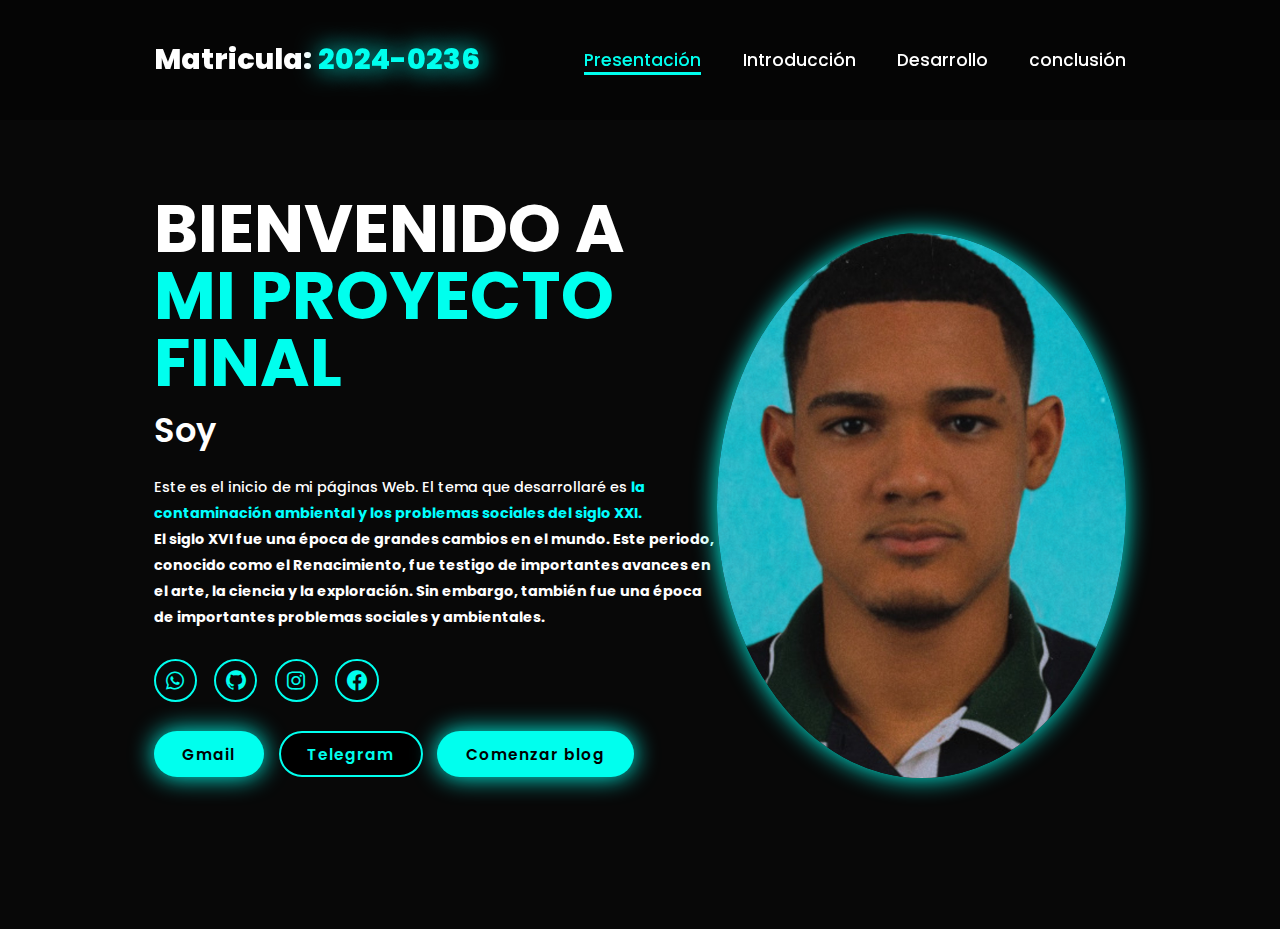
==== index.html @ 600fec3a "mi primer repositorio" ====
<!DOCTYPE html>
<html lang="en">
<head>
    <meta charset="UTF-8">
    <meta name="viewport" 
    content="width=device-width, initial-scale=1.0">
    <title>Presentación - Ronny De León</title>
    <link rel="icon" href="/images/logo2.png" type="image/x-icon">
    <link rel="stylesheet" href="style.css">
    <link href='https://unpkg.com/boxicons@2.1.4/css/boxicons.min.css' rel='stylesheet'>
    
    <link rel="preconnect" href="https://fonts.googleapis.com">
    <link rel="preconnect" href="https://fonts.gstatic.com" crossorigin>
    <link href="https://fonts.googleapis.com/css2?family=Poppins:ital,wght@0,100;0,200;0,300;0,400;0,500;0,600;0,700;0,800;0,900;1,100;1,200;1,300;1,400;1,500;1,600;1,700;1,800;1,900&display=swap" rel="stylesheet">

</head>

<body>
    <header class="header">
        <a href="#home" class="logo">Matricula:
        <span>2024-0236</span></a>

        <nav class="navbar">
            <a href="#home" class="active">Presentación</a>
            <a href="./introduccion.html" target="_blank" >Introducción</a>
            <a href="introduccion.html#h2-title" target="_blank"> Desarrollo</a>
            <a href="introduccion.html#h2-conclusion"" target="_blank">conclusión</a>
        </nav>
    </header>

    <section class="home" id="home">
        <div class="home-content">
            <h1>BIENVENIDO A <span> MI PROYECTO FINAL</span></h1>
            <h3 class="text-animation"> Soy <span></span></h3>
            <p>Este es el inicio de mi páginas Web. El tema que desarrollaré es <b> <span style="color: aqua;">la contaminación ambiental y los problemas sociales del siglo XXI. </span>
                <br>El siglo XVI fue una época de grandes cambios en el mundo. Este periodo, conocido como el Renacimiento, fue testigo de importantes avances en el arte, la ciencia y la exploración. Sin embargo, también fue una época de importantes problemas sociales y ambientales. </b> </p>

            <div class="social-icons">
                <a href="https://wa.me/qr/E2BJFK62T4PQC1" target="_blank"><i class='bx bxl-whatsapp'></i></a>
                <a href="https://github.com/Ronny-Abreu" target="_blank"><i class='bx bxl-github' ></i></a>
                <a href="https://www.instagram.com/abreuronny_/" target="_blank"><i class='bx bxl-instagram' ></i></a>
                <a href="https://web.facebook.com/ronny.dleon.7" target="_blank"><i class='bx bxl-facebook-circle' ></i></a>
            </div>

            <div class="btn-group">
                <a href="#" class="btn"> Gmail </a>
                <a href="https://t.me/abreuronny" target="_blank" class="btn">Telegram</a>
                <a href="./introduccion.html" target="_blank"
                class="btn">Comenzar blog</a>
            </div>
        </div>       
            <div class="home-img">
                <img src="image.jpg" alt="">
            </div>
        
    </section>
        
    </section>
</body>
</html>
---- style.css ----
.poppins-thin {
    font-family: "Poppins", sans-serif;
    font-weight: 100;
    font-style: normal;
}

.poppins-extralight {
    font-family: "Poppins", sans-serif;
    font-weight: 200;
    font-style: normal;
}

.poppins-light {
    font-family: "Poppins", sans-serif;
    font-weight: 300;
    font-style: normal;
}

.poppins-regular {
    font-family: "Poppins", sans-serif;
    font-weight: 400;
    font-style: normal;
}

.poppins-medium {
    font-family: "Poppins", sans-serif;
    font-weight: 500;
    font-style: normal;
}

.poppins-semibold {
    font-family: "Poppins", sans-serif;
    font-weight: 600;
    font-style: normal;
}

.poppins-bold {
    font-family: "Poppins", sans-serif;
    font-weight: 700;
    font-style: normal;
}

.poppins-extrabold {
    font-family: "Poppins", sans-serif;
    font-weight: 800;
    font-style: normal;
}

.poppins-black {
    font-family: "Poppins", sans-serif;
    font-weight: 900;
    font-style: normal;
}

.poppins-thin-italic {
    font-family: "Poppins", sans-serif;
    font-weight: 100;
    font-style: italic;
}

.poppins-extralight-italic {
    font-family: "Poppins", sans-serif;
    font-weight: 200;
    font-style: italic;
}

.poppins-light-italic {
    font-family: "Poppins", sans-serif;
    font-weight: 300;
    font-style: italic;
}

.poppins-regular-italic {
    font-family: "Poppins", sans-serif;
    font-weight: 400;
    font-style: italic;
}

.poppins-medium-italic {
    font-family: "Poppins", sans-serif;
    font-weight: 500;
    font-style: italic;
}

.poppins-semibold-italic {
    font-family: "Poppins", sans-serif;
    font-weight: 600;
    font-style: italic;
}

.poppins-bold-italic {
    font-family: "Poppins", sans-serif;
    font-weight: 700;
    font-style: italic;
}

.poppins-extrabold-italic {
    font-family: "Poppins", sans-serif;
    font-weight: 800;
    font-style: italic;
}

.poppins-black-italic {
    font-family: "Poppins", sans-serif;
    font-weight: 900;
    font-style: italic;
}


*{
    margin: 0;
    padding: 0;
    box-sizing: border-box;
    text-decoration: none;
    border: none;
    outline: none;
    scroll-behavior: smooth;
    font-family: "Poppins", sans-serif;
}
:root { 
    --bg-color: #080808;
    --second-bg-color: #131313;
    --text-color: white;
    --main-color: #00ffee;
}

html{
    font-size: 60%;
    overflow-x: hidden;
}
body{
    background: var(--bg-color);
    color: var(--text-color);
}
.header{
    position: fixed;
    top: 0;
    left: 0;
    width: 100%;
    padding: 4rem 12% 4rem;
    background: rgba(0, 0, 0, 0.3);
    backdrop-filter: blur(10px);
    display: flex;
    justify-content: space-between;
    align-items: center;
    z-index: 5;   
}
.logo{
    font-size: 3rem;
    color: var(--text-color);
    font-weight: 800;
    cursor: pointer;
    transition: 0.3s ease;
}
.logo:hover{
    transform: scale(1.1);
}
.logo span{
    text-shadow: 0 0 25px var(--main-color);
}
.navbar a{
    font-size: 1.8rem;
    color: var(--text-color);
    margin-left: 4rem;
    font-weight: 500;
    transition: 0.3s ease;
    border-bottom: 3px solid transparent;
}
.navbar a:hover,
.navbar a.active{
    color: var(--main-color);
    border-bottom: 3px solid var(--main-color);
}
#menu-icon{
    font-size: 3.6rem;
    color: var(--main-color);
    display: none;

}

section{
    min-height: 100vh;
    padding: 10rem 12% 10rem;
}
.home{
    display: flex;
    align-items: center;
    justify-content: center;
    margin-top: 3rem;
}
span{
    color: var(--main-color);
}
.logo span{
    color: var(--main-color);
}
.home-content h3{
    margin-bottom: 2rem;
    margin-top: 1rem;
    font-size: 3.5rem;
}
.home-content h1{
    font-size: 7rem;
    font-weight: 700;
    margin-top: 1.5rem;
    line-height: 1;
}
.home-img{
    border-radius: 50%;
}
.home-img img{
    position: relative;
    top: 3rem;
    width: 32vw;
    border-radius: 50%;
    box-shadow: 0 0 25px var(--main-color);
    cursor: pointer;
    transition: 0.4s ease-in-out;
}
.home-img img:hover{
    box-shadow: 0 0 25px var(--main-color),
                0 0 50px var(--main-color),
                0 0 100px var(--main-color);
}
.home-content p{
    font-size: 1.5rem;
    font-weight: 500;
    line-height: 1.8;
    max-width: 1000px;
}
.social-icons a{
    display: inline-flex;
    justify-content: center;
    align-items: center;
    width: 4.5rem;
    height: 4.5rem;
    background: transparent;
    border: 2px solid var(--main-color);
    font-size: 2.5rem;
    border-radius: 50px;
    color: var(--main-color);
    margin: 3rem 1.5rem 3rem 0;
    transition: 0.3s ease-in-out;
}
.social-icons a:hover{
    color: var(--text-color);
    transform: scale(1.3) translateY(-5px);
    box-shadow: 0 0 25px var(--main-color);
}
.btn{
    display: inline-block;
    padding: 1rem 2.8rem;
    background: var(--main-color);
    box-shadow: 0 0 25px var(--main-color);
    border-radius: 4rem;
    font-size: 1.6rem;
    color: black;
    border: 2px  solid transparent;
    letter-spacing: 0.1rem;
    font-weight: 600;
    transition: 0.3s ease-in-out;
    cursor: pointer;
}
.btn:hover{
    transform: scale(1.05);
    box-shadow: 0 0 50px var(--main-color);
}
.btn-group{
    display: flex;
    align-items: center;
    gap: 1.5rem;
}
.btn-group a:nth-of-type(2){
    background-color: black;
    color: var(--main-color);
    border: 2px solid var(--main-color);
    box-shadow: 0 0 25px transparent;
}
.btn-group a:nth-of-type(2):hover{
    box-shadow: 0 0 25px var(--main-color);
    background-color: var(--main-color);
    color: black;
}
.text-animation{
    font-size: 34px;
    font-weight: 600;
    min-width: 280px;
}
.text-animation span{
    position: relative;
}
.text-animation span::before{
    content: "Programador";
    color: var(--main-color);
    animation: words 20s infinite;
}
.text-animation span::after{
    content: "";
    background-color: var(--bg-color);
    position: absolute;
    width: calc(100% + 8px);
    height: 100%;
    border-left: 3px solid var(--bg-color);
    right: -8px;
    animation: cursor 0.6s infinite, typing 20s steps(14) infinite;
}
@keyframes cursor{
    to{
        border-left: 2px solid var(--main-color);
    }
}
@keyframes words{
    0%,
    20%{
        content: "Ronny De León";
    }
    21%,
    40%{
        content: "Estudiante del ITLA";
    }
    41%,
    60%{
        content: " de la clase 8PM-VIERNES";
    }
    61%,
    80%{
        content: " del grupo 8 de Historia U.";
    }
    81%,
    100%{
        content: "Ronny De León";
    }
}
@keyframes typing{
    10%,
    15%,
    30%,
    35%,
    50%,
    55%,
    70%,
    90%,
    95%{
        width: 0;
    }
    5%,
    20%,
    25%,
    40%,
    45%,
    60%,
    65%,
    80%,
    85%{
        width: calc(100% +  8px);
    }
}
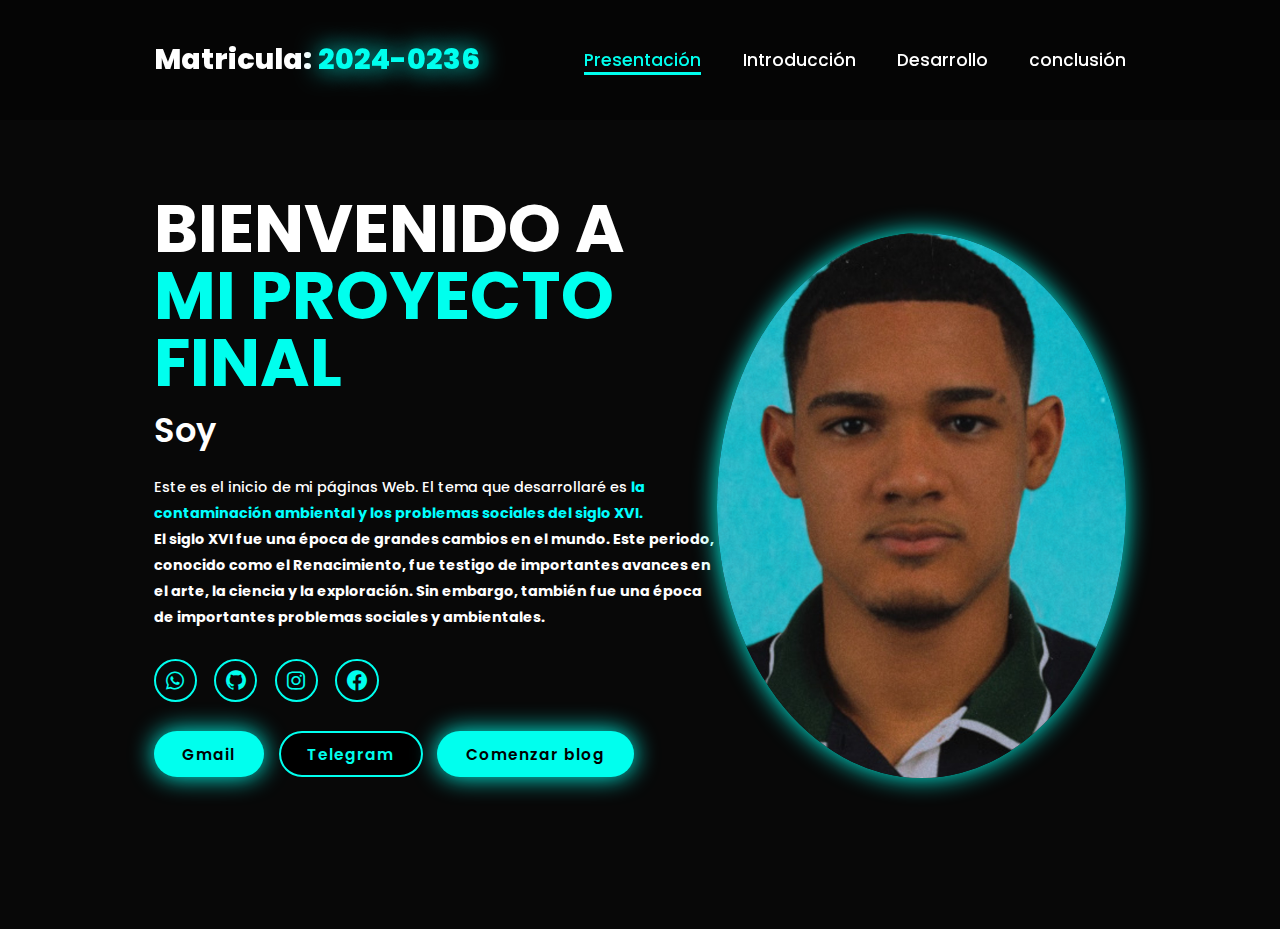
==== commit 0c43d802: "Update index.html" ====
--- a/index.html
+++ b/index.html
@@ -32,7 +32,7 @@
         <div class="home-content">
             <h1>BIENVENIDO A <span> MI PROYECTO FINAL</span></h1>
             <h3 class="text-animation"> Soy <span></span></h3>
-            <p>Este es el inicio de mi páginas Web. El tema que desarrollaré es <b> <span style="color: aqua;">la contaminación ambiental y los problemas sociales del siglo XXI. </span>
+            <p>Este es el inicio de mi páginas Web. El tema que desarrollaré es <b> <span style="color: aqua;">la contaminación ambiental y los problemas sociales del siglo XVI. </span>
                 <br>El siglo XVI fue una época de grandes cambios en el mundo. Este periodo, conocido como el Renacimiento, fue testigo de importantes avances en el arte, la ciencia y la exploración. Sin embargo, también fue una época de importantes problemas sociales y ambientales. </b> </p>
 
             <div class="social-icons">
@@ -57,4 +57,4 @@
         
     </section>
 </body>
-</html>+</html>
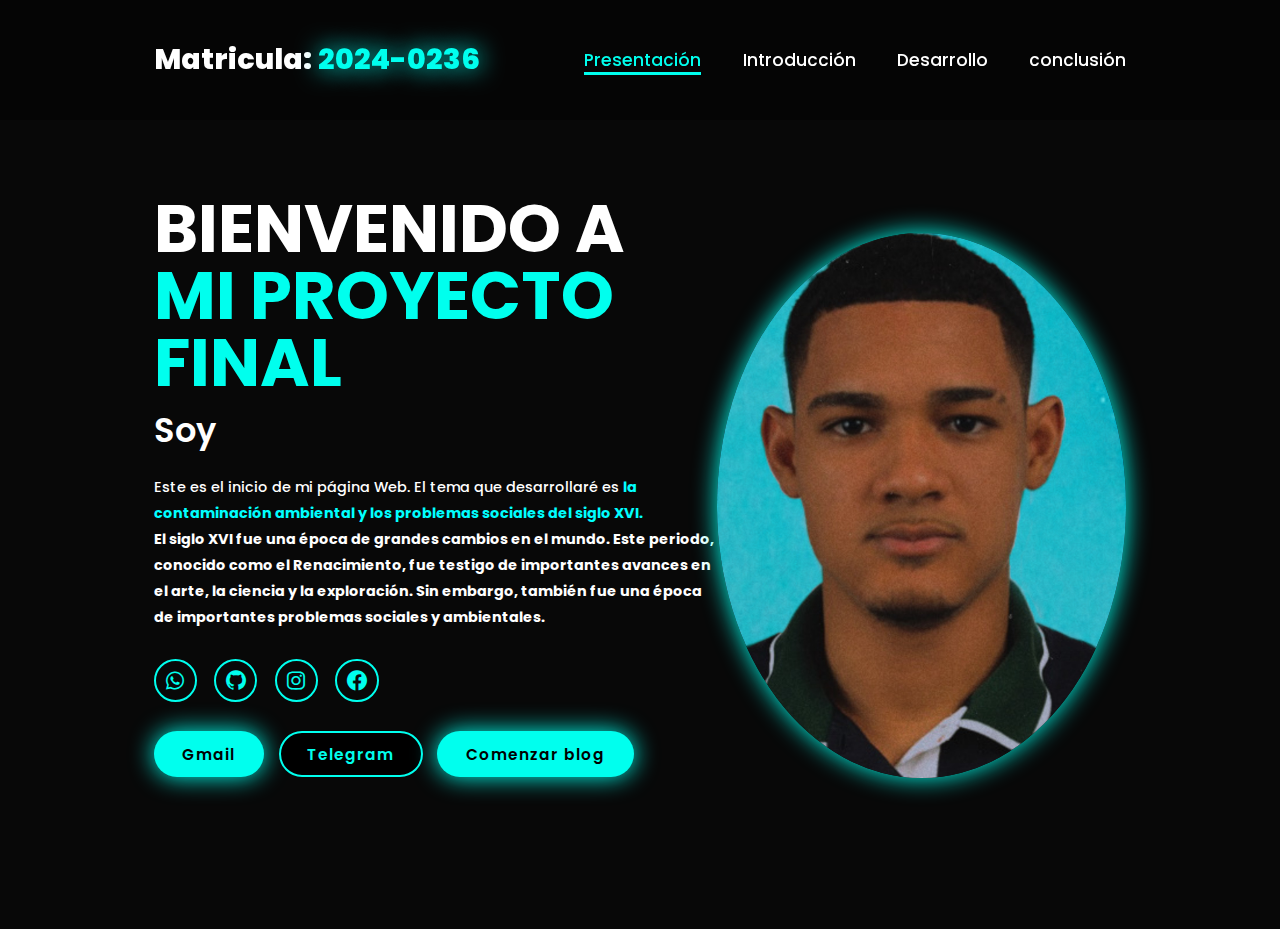
==== commit 5573f43d: "Update index.html" ====
--- a/index.html
+++ b/index.html
@@ -32,7 +32,7 @@
         <div class="home-content">
             <h1>BIENVENIDO A <span> MI PROYECTO FINAL</span></h1>
             <h3 class="text-animation"> Soy <span></span></h3>
-            <p>Este es el inicio de mi páginas Web. El tema que desarrollaré es <b> <span style="color: aqua;">la contaminación ambiental y los problemas sociales del siglo XVI. </span>
+            <p>Este es el inicio de mi página Web. El tema que desarrollaré es <b> <span style="color: aqua;">la contaminación ambiental y los problemas sociales del siglo XVI. </span>
                 <br>El siglo XVI fue una época de grandes cambios en el mundo. Este periodo, conocido como el Renacimiento, fue testigo de importantes avances en el arte, la ciencia y la exploración. Sin embargo, también fue una época de importantes problemas sociales y ambientales. </b> </p>
 
             <div class="social-icons">
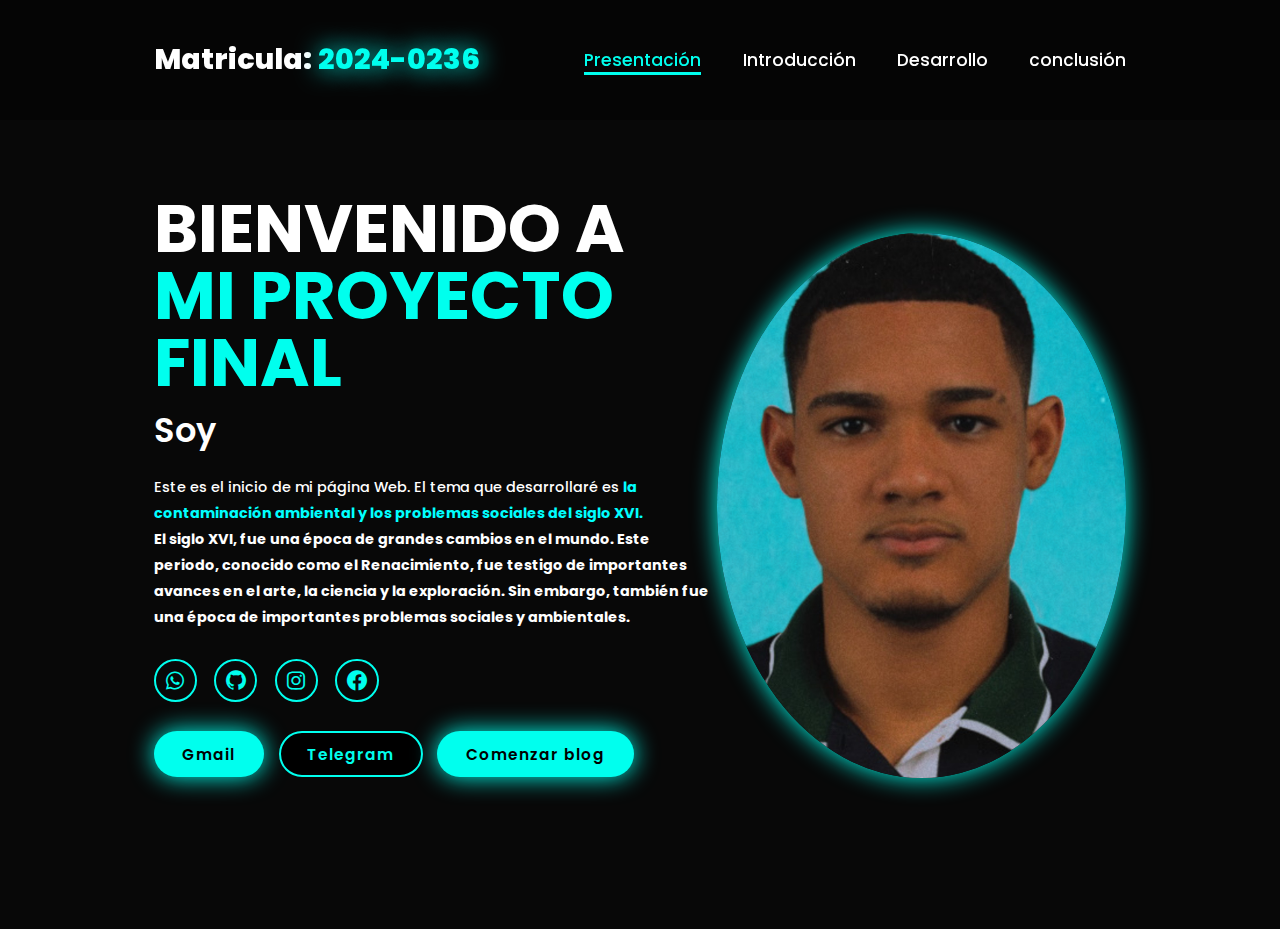
==== commit 311cddd6: "Update index.html" ====
--- a/index.html
+++ b/index.html
@@ -33,7 +33,7 @@
             <h1>BIENVENIDO A <span> MI PROYECTO FINAL</span></h1>
             <h3 class="text-animation"> Soy <span></span></h3>
             <p>Este es el inicio de mi página Web. El tema que desarrollaré es <b> <span style="color: aqua;">la contaminación ambiental y los problemas sociales del siglo XVI. </span>
-                <br>El siglo XVI fue una época de grandes cambios en el mundo. Este periodo, conocido como el Renacimiento, fue testigo de importantes avances en el arte, la ciencia y la exploración. Sin embargo, también fue una época de importantes problemas sociales y ambientales. </b> </p>
+                <br>El siglo XVI, fue una época de grandes cambios en el mundo. Este periodo, conocido como el Renacimiento, fue testigo de importantes avances en el arte, la ciencia y la exploración. Sin embargo, también fue una época de importantes problemas sociales y ambientales. </b> </p>
 
             <div class="social-icons">
                 <a href="https://wa.me/qr/E2BJFK62T4PQC1" target="_blank"><i class='bx bxl-whatsapp'></i></a>
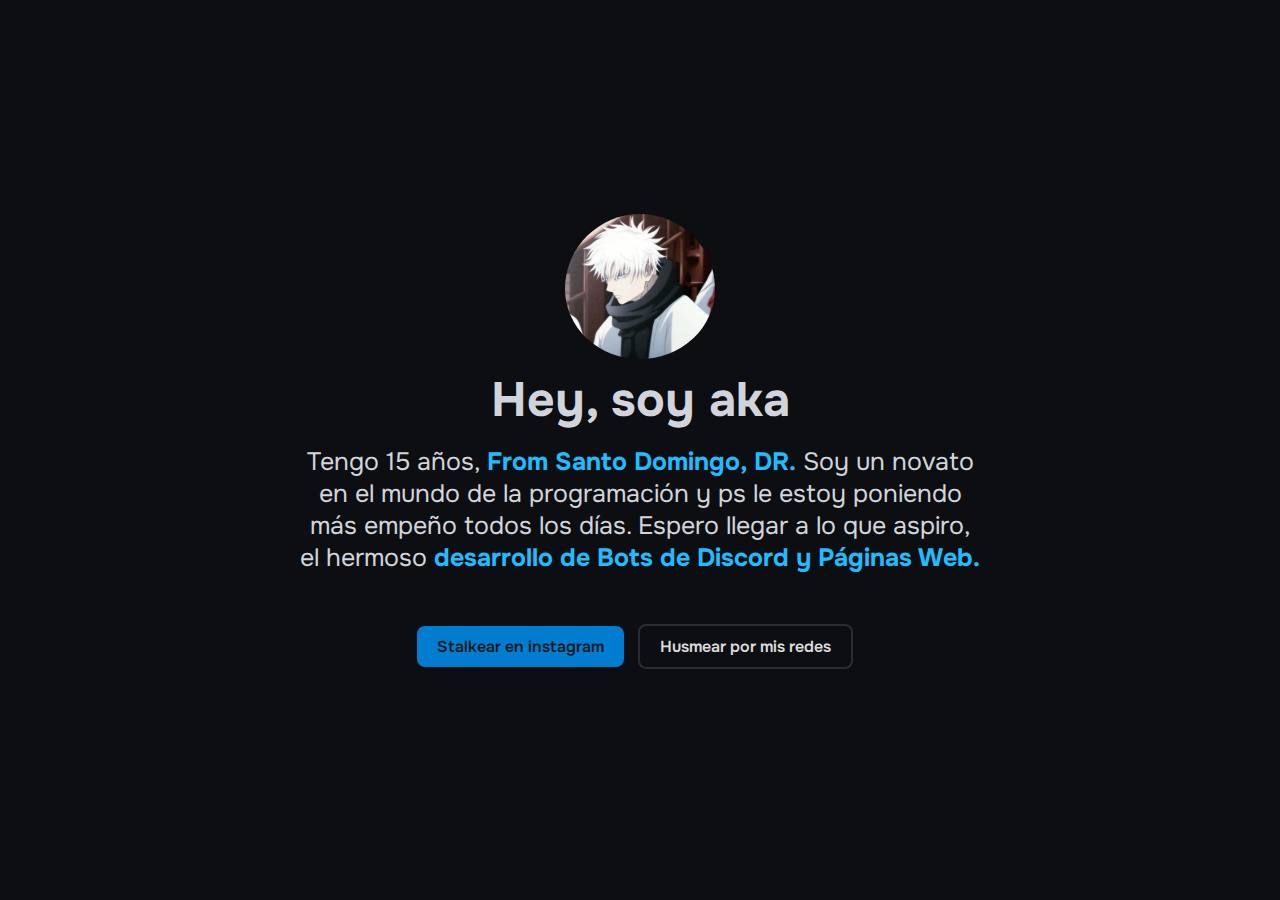
==== commit 390934cf: "hola" ====
--- a/index.html
+++ b/index.html
@@ -2,59 +2,49 @@
 <html lang="en">
 <head>
     <meta charset="UTF-8">
-    <meta name="viewport" 
-    content="width=device-width, initial-scale=1.0">
-    <title>Presentación - Ronny De León</title>
-    <link rel="icon" href="/images/logo2.png" type="image/x-icon">
+    <meta name="viewport" content="width=device-width, initial-scale=1.0">
+    <title>Aka's Page</title>
     <link rel="stylesheet" href="style.css">
-    <link href='https://unpkg.com/boxicons@2.1.4/css/boxicons.min.css' rel='stylesheet'>
-    
-    <link rel="preconnect" href="https://fonts.googleapis.com">
-    <link rel="preconnect" href="https://fonts.gstatic.com" crossorigin>
-    <link href="https://fonts.googleapis.com/css2?family=Poppins:ital,wght@0,100;0,200;0,300;0,400;0,500;0,600;0,700;0,800;0,900;1,100;1,200;1,300;1,400;1,500;1,600;1,700;1,800;1,900&display=swap" rel="stylesheet">
+    <link rel="icon" href="/images/favicon.png" type="image/png">
+    <meta name="description" content="Página de chin de practica de css de Jendry De León. ig@abreuendry_"/>
+    <meta name="author" content="Aka"/>
+    <meta name="copyright" content="© Aka, 2024, Todos los derechos reservados"/>
+    <meta Property ="og:title" Content ="Aka's Page" />
+    <meta Property ="og:Descripción" Content ="Aka está para crear tu Proyecto Web Único o tu propio Bot de Discord para incentivar la actividad en tu servidor. Llegále acá" />
+    <meta Property ="og:SITE_NAME" Content ="Aka's Page" />
+    <meta Property ="og:Image" Content ="/images/page.png" />
+    <meta Property ="og: URL" Content ="/pages/index.html" />
+    <title>Aka's Page</title>
 
 </head>
+<body>
+    <div class="container">
+        <!--IMAGEN PRINCIPAL-->
+        <div class="image-container">
+            <a href="https://www.instagram.com/abreuendry_" target="_blank" rel="noopener noreferrer">
+                <img class="prin-image" src="/images/me.png" alt="Aka Foto">
+            </a>
+        </div>
 
-<body>
-    <header class="header">
-        <a href="#home" class="logo">Matricula:
-        <span>2024-0236</span></a>
+        <!--INFORMACION-->
+        <div class="info-container">
+            <h1>Hey, soy aka</h1>
+            <p>Tengo 15 años, <strong>From Santo Domingo, DR.</strong> Soy un novato <br> en el mundo de la programación y ps le estoy poniendo <br> más empeño todos los días. Espero llegar a lo que aspiro, <br> el hermoso <strong>desarrollo de Bots de Discord y Páginas Web.</strong></p>
+        </div>
 
-        <nav class="navbar">
-            <a href="#home" class="active">Presentación</a>
-            <a href="./introduccion.html" target="_blank" >Introducción</a>
-            <a href="introduccion.html#h2-title" target="_blank"> Desarrollo</a>
-            <a href="introduccion.html#h2-conclusion"" target="_blank">conclusión</a>
-        </nav>
-    </header>
+        <!--BOTONES-->
+        <div class="links-container">
+            <a class="button" href="https://www.instagram.com/abreuendry_" target="_blank" rel="noopener noreferrer">Stalkear en instagram</a>
+            <a class="button button-2" href="https://www.solo.to/daka" target="_blank" rel="noopener noreferrer">Husmear por mis redes</a>
+        </div>
 
-    <section class="home" id="home">
-        <div class="home-content">
-            <h1>BIENVENIDO A <span> MI PROYECTO FINAL</span></h1>
-            <h3 class="text-animation"> Soy <span></span></h3>
-            <p>Este es el inicio de mi página Web. El tema que desarrollaré es <b> <span style="color: aqua;">la contaminación ambiental y los problemas sociales del siglo XVI. </span>
-                <br>El siglo XVI, fue una época de grandes cambios en el mundo. Este periodo, conocido como el Renacimiento, fue testigo de importantes avances en el arte, la ciencia y la exploración. Sin embargo, también fue una época de importantes problemas sociales y ambientales. </b> </p>
+        <div class="social-icons">
+            <a href="https://wa.me/qr/E2BJFK62T4PQC1" target="_blank"><i class='bx bxl-twitter'></i></a>
+            <a href="https://github.com/Ronny-Abreu" target="_blank"><i class='bx bxl-github' ></i></a>
+            <a href="https://www.instagram.com/abreuronny_/" target="_blank"><i class='bx bxl-instagram' ></i></a>
+            <a href="https://web.facebook.com/ronny.dleon.7" target="_blank"><i class='bx bxl-discord' ></i></a>
+        </div>   
+    </div>
+</body>
 
-            <div class="social-icons">
-                <a href="https://wa.me/qr/E2BJFK62T4PQC1" target="_blank"><i class='bx bxl-whatsapp'></i></a>
-                <a href="https://github.com/Ronny-Abreu" target="_blank"><i class='bx bxl-github' ></i></a>
-                <a href="https://www.instagram.com/abreuronny_/" target="_blank"><i class='bx bxl-instagram' ></i></a>
-                <a href="https://web.facebook.com/ronny.dleon.7" target="_blank"><i class='bx bxl-facebook-circle' ></i></a>
-            </div>
-
-            <div class="btn-group">
-                <a href="#" class="btn"> Gmail </a>
-                <a href="https://t.me/abreuronny" target="_blank" class="btn">Telegram</a>
-                <a href="./introduccion.html" target="_blank"
-                class="btn">Comenzar blog</a>
-            </div>
-        </div>       
-            <div class="home-img">
-                <img src="image.jpg" alt="">
-            </div>
-        
-    </section>
-        
-    </section>
-</body>
-</html>
+</html>--- a/style.css
+++ b/style.css
@@ -1,234 +1,116 @@
-.poppins-thin {
-    font-family: "Poppins", sans-serif;
-    font-weight: 100;
-    font-style: normal;
-}
+@import url('https://fonts.googleapis.com/css2?family=Onest:wght@100..900&family=Poppins:ital,wght@0,100;0,200;0,300;0,400;0,500;0,600;0,700;0,800;0,900;1,100;1,200;1,300;1,400;1,500;1,600;1,700;1,800&display=swap');
 
-.poppins-extralight {
-    font-family: "Poppins", sans-serif;
-    font-weight: 200;
-    font-style: normal;
-}
-
-.poppins-light {
-    font-family: "Poppins", sans-serif;
-    font-weight: 300;
-    font-style: normal;
-}
-
-.poppins-regular {
-    font-family: "Poppins", sans-serif;
-    font-weight: 400;
-    font-style: normal;
-}
-
-.poppins-medium {
-    font-family: "Poppins", sans-serif;
-    font-weight: 500;
-    font-style: normal;
-}
-
-.poppins-semibold {
-    font-family: "Poppins", sans-serif;
-    font-weight: 600;
-    font-style: normal;
-}
-
-.poppins-bold {
-    font-family: "Poppins", sans-serif;
-    font-weight: 700;
-    font-style: normal;
-}
-
-.poppins-extrabold {
-    font-family: "Poppins", sans-serif;
-    font-weight: 800;
-    font-style: normal;
-}
-
-.poppins-black {
-    font-family: "Poppins", sans-serif;
-    font-weight: 900;
-    font-style: normal;
-}
-
-.poppins-thin-italic {
-    font-family: "Poppins", sans-serif;
-    font-weight: 100;
-    font-style: italic;
-}
-
-.poppins-extralight-italic {
-    font-family: "Poppins", sans-serif;
-    font-weight: 200;
-    font-style: italic;
-}
-
-.poppins-light-italic {
-    font-family: "Poppins", sans-serif;
-    font-weight: 300;
-    font-style: italic;
-}
-
-.poppins-regular-italic {
-    font-family: "Poppins", sans-serif;
-    font-weight: 400;
-    font-style: italic;
-}
-
-.poppins-medium-italic {
-    font-family: "Poppins", sans-serif;
-    font-weight: 500;
-    font-style: italic;
-}
-
-.poppins-semibold-italic {
-    font-family: "Poppins", sans-serif;
-    font-weight: 600;
-    font-style: italic;
-}
-
-.poppins-bold-italic {
-    font-family: "Poppins", sans-serif;
-    font-weight: 700;
-    font-style: italic;
-}
-
-.poppins-extrabold-italic {
-    font-family: "Poppins", sans-serif;
-    font-weight: 800;
-    font-style: italic;
-}
-
-.poppins-black-italic {
-    font-family: "Poppins", sans-serif;
-    font-weight: 900;
-    font-style: italic;
-}
-
-
-*{
+* {
     margin: 0;
     padding: 0;
     box-sizing: border-box;
-    text-decoration: none;
-    border: none;
-    outline: none;
-    scroll-behavior: smooth;
-    font-family: "Poppins", sans-serif;
-}
-:root { 
-    --bg-color: #080808;
-    --second-bg-color: #131313;
-    --text-color: white;
-    --main-color: #00ffee;
 }
 
-html{
-    font-size: 60%;
-    overflow-x: hidden;
-}
-body{
-    background: var(--bg-color);
-    color: var(--text-color);
-}
-.header{
-    position: fixed;
-    top: 0;
-    left: 0;
-    width: 100%;
-    padding: 4rem 12% 4rem;
-    background: rgba(0, 0, 0, 0.3);
-    backdrop-filter: blur(10px);
-    display: flex;
-    justify-content: space-between;
-    align-items: center;
-    z-index: 5;   
-}
-.logo{
-    font-size: 3rem;
-    color: var(--text-color);
-    font-weight: 800;
-    cursor: pointer;
-    transition: 0.3s ease;
-}
-.logo:hover{
-    transform: scale(1.1);
-}
-.logo span{
-    text-shadow: 0 0 25px var(--main-color);
-}
-.navbar a{
-    font-size: 1.8rem;
-    color: var(--text-color);
-    margin-left: 4rem;
-    font-weight: 500;
-    transition: 0.3s ease;
-    border-bottom: 3px solid transparent;
-}
-.navbar a:hover,
-.navbar a.active{
-    color: var(--main-color);
-    border-bottom: 3px solid var(--main-color);
-}
-#menu-icon{
-    font-size: 3.6rem;
-    color: var(--main-color);
-    display: none;
-
-}
-
-section{
-    min-height: 100vh;
-    padding: 10rem 12% 10rem;
-}
-.home{
+body {
+    background: #0D0E12;
+    color: #D1D5DB;
+    font-family: 'Onest', system-ui, sans-serif;
     display: flex;
     align-items: center;
     justify-content: center;
-    margin-top: 3rem;
+    min-height: 100vh;
+    text-align: center;
+    margin: 0;
 }
-span{
-    color: var(--main-color);
+
+.container {
+    display: flex;
+    flex-direction: column;
+    align-items: center;
+    justify-content: center;
+    min-height: 100vh;
+    padding-top: 150px;
 }
-.logo span{
-    color: var(--main-color);
+
+.image-container img {
+    width: 150px;
+    height: 150px;
+    border-radius: 50%;
+    padding-bottom: 5px;
 }
-.home-content h3{
-    margin-bottom: 2rem;
-    margin-top: 1rem;
-    font-size: 3.5rem;
+
+.info-container h1 {
+    padding-bottom: 15px;
+    font-family: "Onest", sans-serif;
+    font-optical-sizing: auto;
+    font-style: normal;
+    font-size: 48px;
 }
-.home-content h1{
-    font-size: 7rem;
-    font-weight: 700;
-    margin-top: 1.5rem;
-    line-height: 1;
+
+.info-container p {
+    font-family: "Onest", sans-serif;
+    font-optical-sizing: auto;
+    font-style: normal;
+    font-size: 25px;
+    margin-bottom: 20px;
 }
-.home-img{
-    border-radius: 50%;
+
+.links-container {
+    margin-top: 30px;
 }
-.home-img img{
-    position: relative;
-    top: 3rem;
-    width: 32vw;
-    border-radius: 50%;
-    box-shadow: 0 0 25px var(--main-color);
-    cursor: pointer;
-    transition: 0.4s ease-in-out;
+
+@media (max-width: 768px) {
+    .info-container h1 {
+        font-size: 36px;
+    }
+
+    .info-container p {
+        font-size: 18px;
+    }
 }
-.home-img img:hover{
-    box-shadow: 0 0 25px var(--main-color),
-                0 0 50px var(--main-color),
-                0 0 100px var(--main-color);
+
+@media (max-width: 480px) {
+    .info-container h1 {
+        font-size: 28px;
+    }
+
+    .info-container p {
+        font-size: 15px;
+    }
+
+    .links-container a {
+        margin-top: 20px;
+    }
 }
-.home-content p{
-    font-size: 1.5rem;
-    font-weight: 500;
-    line-height: 1.8;
-    max-width: 1000px;
+
+strong {
+    color: #20bcfc;
 }
-.social-icons a{
+
+.button {
+    display: inline-block;
+    padding: 10px 20px;
+    font-size: 16px;
+    font-weight: 600;
+    color: #1b1b1b;
+    background-color: rgb(0, 125, 209);
+    border-radius: 8px;
+    text-decoration: none;
+    margin-right: 10px;
+    transition: background-color 0.3s;
+}
+
+.button-2 {
+    background-color: #0D0E12;
+    border: 2px solid #2b2c33;
+    border-radius: 8px;
+    color: rgb(220, 220, 220);
+}
+
+.button:hover {
+    background-color: rgb(0, 106, 177);
+}
+
+.button-2:hover {
+    background-color: #3b4048;
+}
+
+.social-icons a {
     display: inline-flex;
     justify-content: center;
     align-items: center;
@@ -242,116 +124,9 @@
     margin: 3rem 1.5rem 3rem 0;
     transition: 0.3s ease-in-out;
 }
-.social-icons a:hover{
+
+.social-icons a:hover {
     color: var(--text-color);
     transform: scale(1.3) translateY(-5px);
     box-shadow: 0 0 25px var(--main-color);
-}
-.btn{
-    display: inline-block;
-    padding: 1rem 2.8rem;
-    background: var(--main-color);
-    box-shadow: 0 0 25px var(--main-color);
-    border-radius: 4rem;
-    font-size: 1.6rem;
-    color: black;
-    border: 2px  solid transparent;
-    letter-spacing: 0.1rem;
-    font-weight: 600;
-    transition: 0.3s ease-in-out;
-    cursor: pointer;
-}
-.btn:hover{
-    transform: scale(1.05);
-    box-shadow: 0 0 50px var(--main-color);
-}
-.btn-group{
-    display: flex;
-    align-items: center;
-    gap: 1.5rem;
-}
-.btn-group a:nth-of-type(2){
-    background-color: black;
-    color: var(--main-color);
-    border: 2px solid var(--main-color);
-    box-shadow: 0 0 25px transparent;
-}
-.btn-group a:nth-of-type(2):hover{
-    box-shadow: 0 0 25px var(--main-color);
-    background-color: var(--main-color);
-    color: black;
-}
-.text-animation{
-    font-size: 34px;
-    font-weight: 600;
-    min-width: 280px;
-}
-.text-animation span{
-    position: relative;
-}
-.text-animation span::before{
-    content: "Programador";
-    color: var(--main-color);
-    animation: words 20s infinite;
-}
-.text-animation span::after{
-    content: "";
-    background-color: var(--bg-color);
-    position: absolute;
-    width: calc(100% + 8px);
-    height: 100%;
-    border-left: 3px solid var(--bg-color);
-    right: -8px;
-    animation: cursor 0.6s infinite, typing 20s steps(14) infinite;
-}
-@keyframes cursor{
-    to{
-        border-left: 2px solid var(--main-color);
-    }
-}
-@keyframes words{
-    0%,
-    20%{
-        content: "Ronny De León";
-    }
-    21%,
-    40%{
-        content: "Estudiante del ITLA";
-    }
-    41%,
-    60%{
-        content: " de la clase 8PM-VIERNES";
-    }
-    61%,
-    80%{
-        content: " del grupo 8 de Historia U.";
-    }
-    81%,
-    100%{
-        content: "Ronny De León";
-    }
-}
-@keyframes typing{
-    10%,
-    15%,
-    30%,
-    35%,
-    50%,
-    55%,
-    70%,
-    90%,
-    95%{
-        width: 0;
-    }
-    5%,
-    20%,
-    25%,
-    40%,
-    45%,
-    60%,
-    65%,
-    80%,
-    85%{
-        width: calc(100% +  8px);
-    }
 }